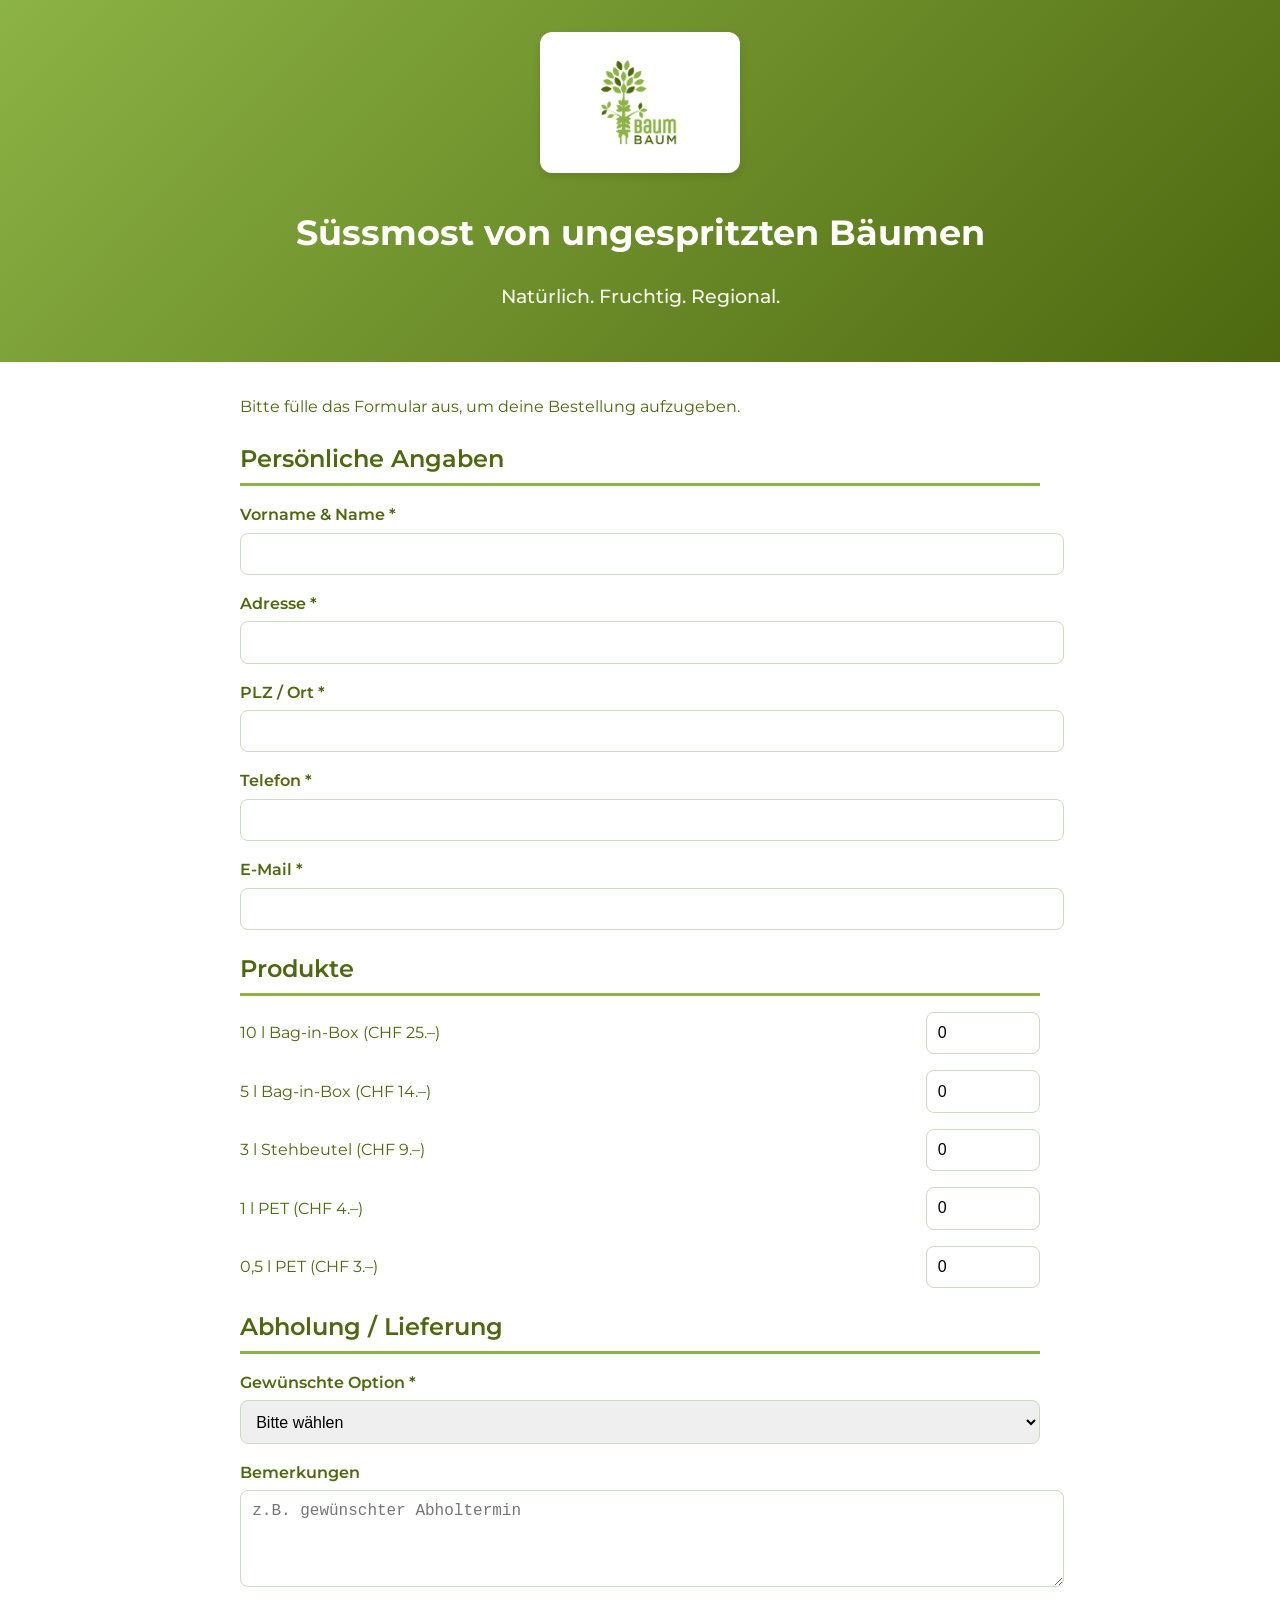
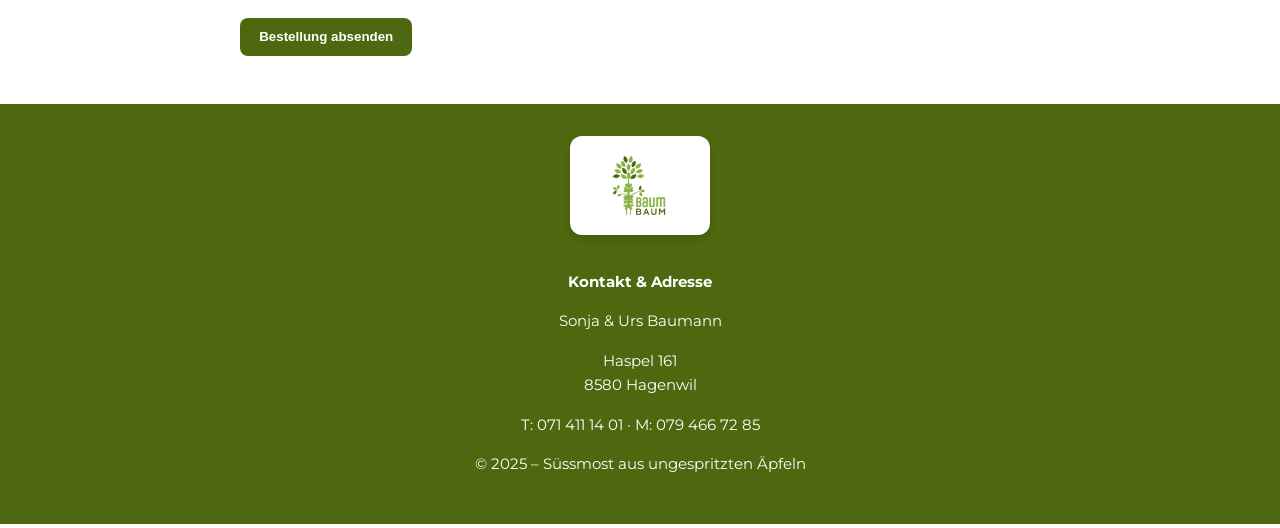
==== bestellung.html @ 719c922c "feat: bestellformular" ====
<!DOCTYPE html>
<html lang="de">
<head>
  <meta charset="UTF-8">
  <meta name="viewport" content="width=device-width, initial-scale=1.0">
  <title>Bestellung – baumbaum.ch</title>
  <link href="https://fonts.googleapis.com/css2?family=Montserrat:wght@400;500;700&display=swap" rel="stylesheet">
  <link rel="stylesheet" href="style/style.css">
</head>
<body>

<header>
  <a href="index.html">
    <img src="img/logo_baumbaum.png" alt="Logo">
  </a>
  <h1>Süssmost von ungespritzten Bäumen</h1>
  <p>Natürlich. Fruchtig. Regional.</p>
</header>

<main>
  <p>Bitte fülle das Formular aus, um deine Bestellung aufzugeben.</p>
  <h2>Persönliche Angaben</h2>

  <form action="https://api.web3forms.com/submit" method="POST" id="bestellung">
    <input type="hidden" name="access_key" value="22c8b2d8-0b62-4b21-a2db-579efd2da4cd">
    <input type="hidden" name="redirect" value="https://baumbaum.ch/danke.html">
    <label for="name">Vorname & Name *</label>
    <input id="name" name="Name" required>

    <label for="adresse">Adresse *</label>
    <input id="adresse" name="Adresse" required>

    <label for="plz">PLZ / Ort *</label>
    <input id="plz" name="PLZOrt" required>

    <label for="telefon">Telefon *</label>
    <input id="telefon" name="Telefon" required>

    <label for="email">E-Mail *</label>
    <input id="email" name="Email" required type="email">

    <h2>Produkte</h2>
    <div class="product-row">
      <span>10 l Bag-in-Box (CHF 25.–)</span>
      <input type="number" name="BagInBox-10L" min="0" value="0">
    </div>

    <div class="product-row">
      <span>5 l Bag-in-Box (CHF 14.–)</span>
      <input type="number" name="BagInBox-5L" min="0" value="0">
    </div>

    <div class="product-row">
      <span>3 l Stehbeutel (CHF 9.–)</span>
      <input type="number" name="Stehbeutel-3L" min="0" value="0">
    </div>

    <div class="product-row">
      <span>1 l PET (CHF 4.–)</span>
      <input type="number" name="PET-1L" min="0" value="0">
    </div>

    <div class="product-row">
      <span>0,5 l PET (CHF 3.–)</span>
      <input type="number" name="PET-5DL" min="0" value="0">
    </div>

    <h2>Abholung / Lieferung</h2>

    <label for="lieferung">Gewünschte Option *</label>
    <select id="lieferung" name="lieferung" required>
      <option value="">Bitte wählen</option>
      <option value="Abholung">Abholung</option>
      <option value="Lieferung">Lieferung</option>
    </select>

    <label for="bemerkungen">Bemerkungen</label>
    <textarea id="bemerkungen" name="bemerkungen" rows="4" placeholder="z.B. gewünschter Abholtermin"></textarea>

    <button type="submit" class="btn">Bestellung absenden</button>
  </form>

</main>

<footer>
  <img src="img/logo_baumbaum.png" alt="Logo">
  <p><strong>Kontakt & Adresse</strong></p>
  <p>Sonja & Urs Baumann</p>
  <p>Haspel 161<br>8580 Hagenwil</p>
  <p>T: 071 411 14 01 · M: 079 466 72 85</p>
  <p>© 2025 – Süssmost aus ungespritzten Äpfeln</p>
</footer>

</body>
</html>
---- style/style.css ----
:root {
  --green-dark: #4d680f;
  --green-light: #8cb345;
  --white: #ffffff;
}

body {
  font-family: 'Montserrat', sans-serif;
  background-color: var(--white);
  color: var(--green-dark);
  margin: 0;
  padding: 0;
  line-height: 1.6;
}

header {
  background: linear-gradient(135deg, var(--green-light), var(--green-dark));
  color: var(--white);
  text-align: center;
  padding: 2rem 1rem;
}

header img {
  background-color: #ffffff;
  max-width: 200px;
  margin-bottom: 1rem;
  border-radius: 12px;
  box-shadow: 0 4px 8px rgba(0,0,0,0.1);
}

header h1 {
  font-size: 2.2rem;
  margin: 0.5rem 0;
  font-weight: 700;
}

header p {
  font-size: 1.2rem;
  font-weight: 500;
  color: #f4f8ec;
}

main {
  max-width: 800px;
  margin: 2rem auto;
  padding: 0 1.2rem;
}

h2 {
  border-bottom: 3px solid var(--green-light);
  padding-bottom: 0.3rem;
  margin-bottom: 1rem;
  font-weight: 600;
  color: var(--green-dark);
}

label {
  font-weight: 600;
  display: block;
  margin: 1rem 0 0.3rem;
}

input, select, textarea {
  width: 100%;
  padding: 0.7rem;
  border: 1px solid #cfd8c3;
  border-radius: 8px;
  font-size: 1rem;
}

.product-row {
  display: flex;
  gap: 1rem;
  margin-bottom: 1rem;
  align-items: center;
}

.product-row span {
  flex: 1;
}

.product-row input {
  width: 90px;
}

.btn {
  display: inline-block;
  background-color: var(--green-dark);
  color: var(--white);
  padding: 0.7rem 1.2rem;
  border-radius: 8px;
  margin-top: 1.5rem;
  font-weight: 600;
  cursor: pointer;
  border: none;
  transition: 0.3s ease;
  text-decoration: none;
}

.btn:hover {
  background-color: var(--green-light);
  color: var(--green-dark);
}

footer {
  background-color: var(--green-dark);
  color: var(--white);
  text-align: center;
  padding: 2rem 1rem;
  margin-top: 3rem;
  font-size: 0.95rem;
}

footer img {
  background-color: #ffffff;
  max-width: 140px;
  margin-bottom: 0.8rem;
  border-radius: 12px;
  box-shadow: 0 4px 8px rgba(0,0,0,0.1);
}

@media (max-width: 600px) {
  .product-row {
    flex-direction: column;
    align-items: flex-start;
  }
  .product-row input {
    width: 100%;
  }
}
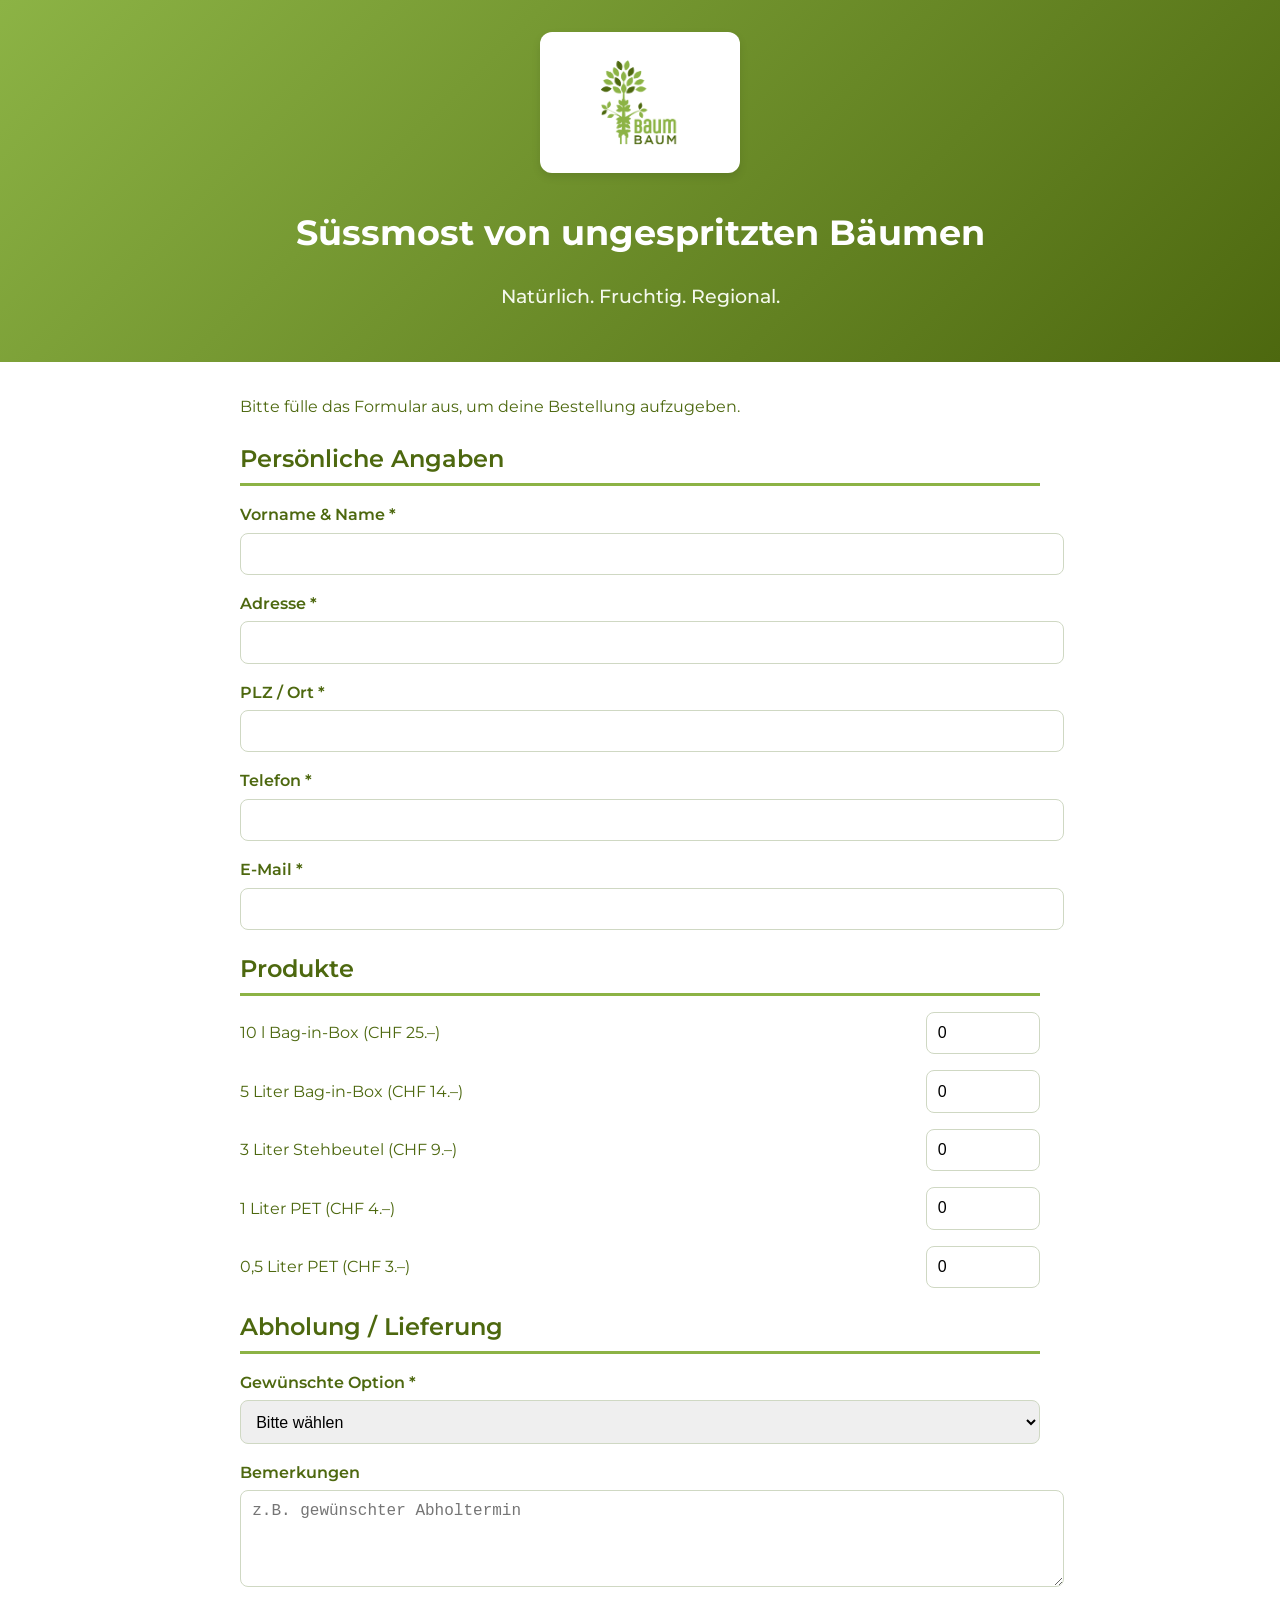
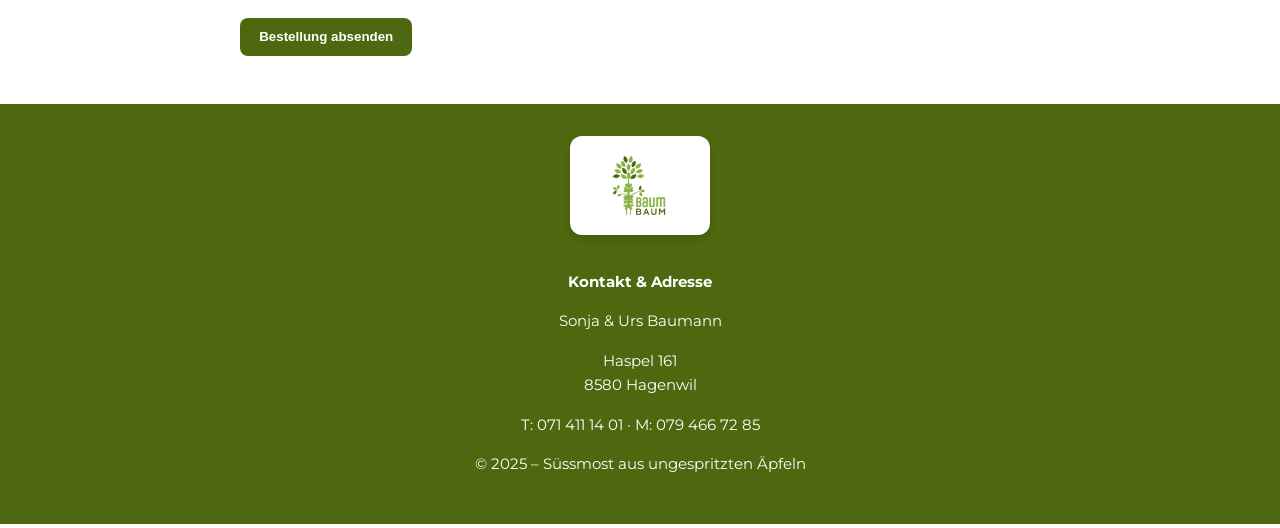
==== commit 8fddef7b: "feat: liter" ====
--- a/bestellung.html
+++ b/bestellung.html
@@ -24,6 +24,7 @@
   <form action="https://api.web3forms.com/submit" method="POST" id="bestellung">
     <input type="hidden" name="access_key" value="22c8b2d8-0b62-4b21-a2db-579efd2da4cd">
     <input type="hidden" name="redirect" value="https://baumbaum.ch/danke.html">
+    <input type="hidden" name="subject" value="Neue Bestellung">
     <label for="name">Vorname & Name *</label>
     <input id="name" name="Name" required>
 
@@ -46,22 +47,22 @@
     </div>
 
     <div class="product-row">
-      <span>5 l Bag-in-Box (CHF 14.–)</span>
+      <span>5 Liter Bag-in-Box (CHF 14.–)</span>
       <input type="number" name="BagInBox-5L" min="0" value="0">
     </div>
 
     <div class="product-row">
-      <span>3 l Stehbeutel (CHF 9.–)</span>
+      <span>3 Liter Stehbeutel (CHF 9.–)</span>
       <input type="number" name="Stehbeutel-3L" min="0" value="0">
     </div>
 
     <div class="product-row">
-      <span>1 l PET (CHF 4.–)</span>
+      <span>1 Liter PET (CHF 4.–)</span>
       <input type="number" name="PET-1L" min="0" value="0">
     </div>
 
     <div class="product-row">
-      <span>0,5 l PET (CHF 3.–)</span>
+      <span>0,5 Liter PET (CHF 3.–)</span>
       <input type="number" name="PET-5DL" min="0" value="0">
     </div>
 
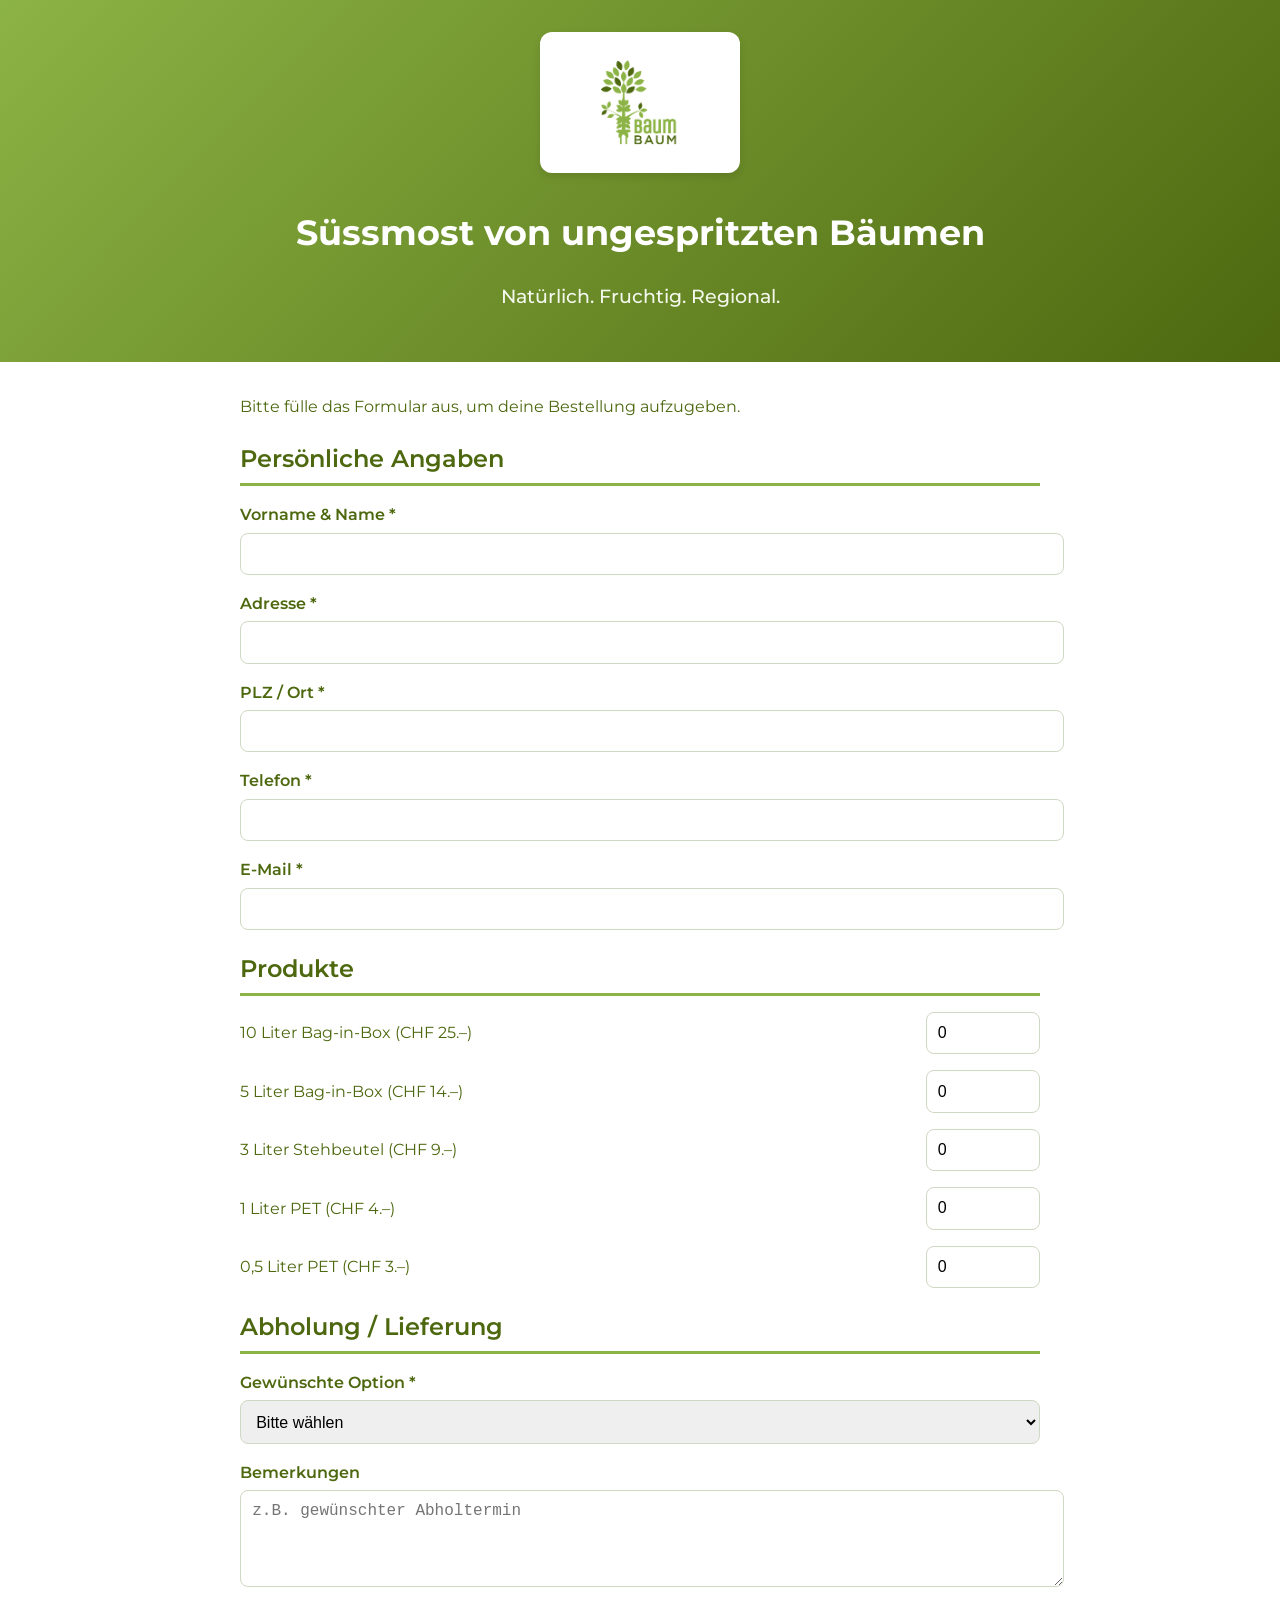
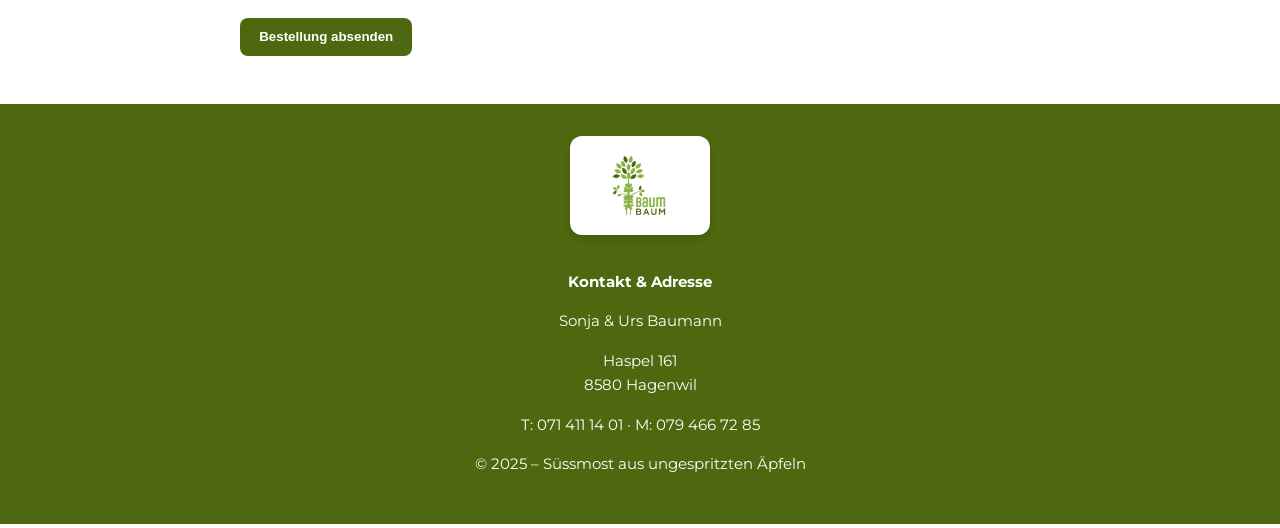
==== commit dc182752: "feat: liter (2)" ====
--- a/bestellung.html
+++ b/bestellung.html
@@ -42,7 +42,7 @@
 
     <h2>Produkte</h2>
     <div class="product-row">
-      <span>10 l Bag-in-Box (CHF 25.–)</span>
+      <span>10 Liter Bag-in-Box (CHF 25.–)</span>
       <input type="number" name="BagInBox-10L" min="0" value="0">
     </div>
 
